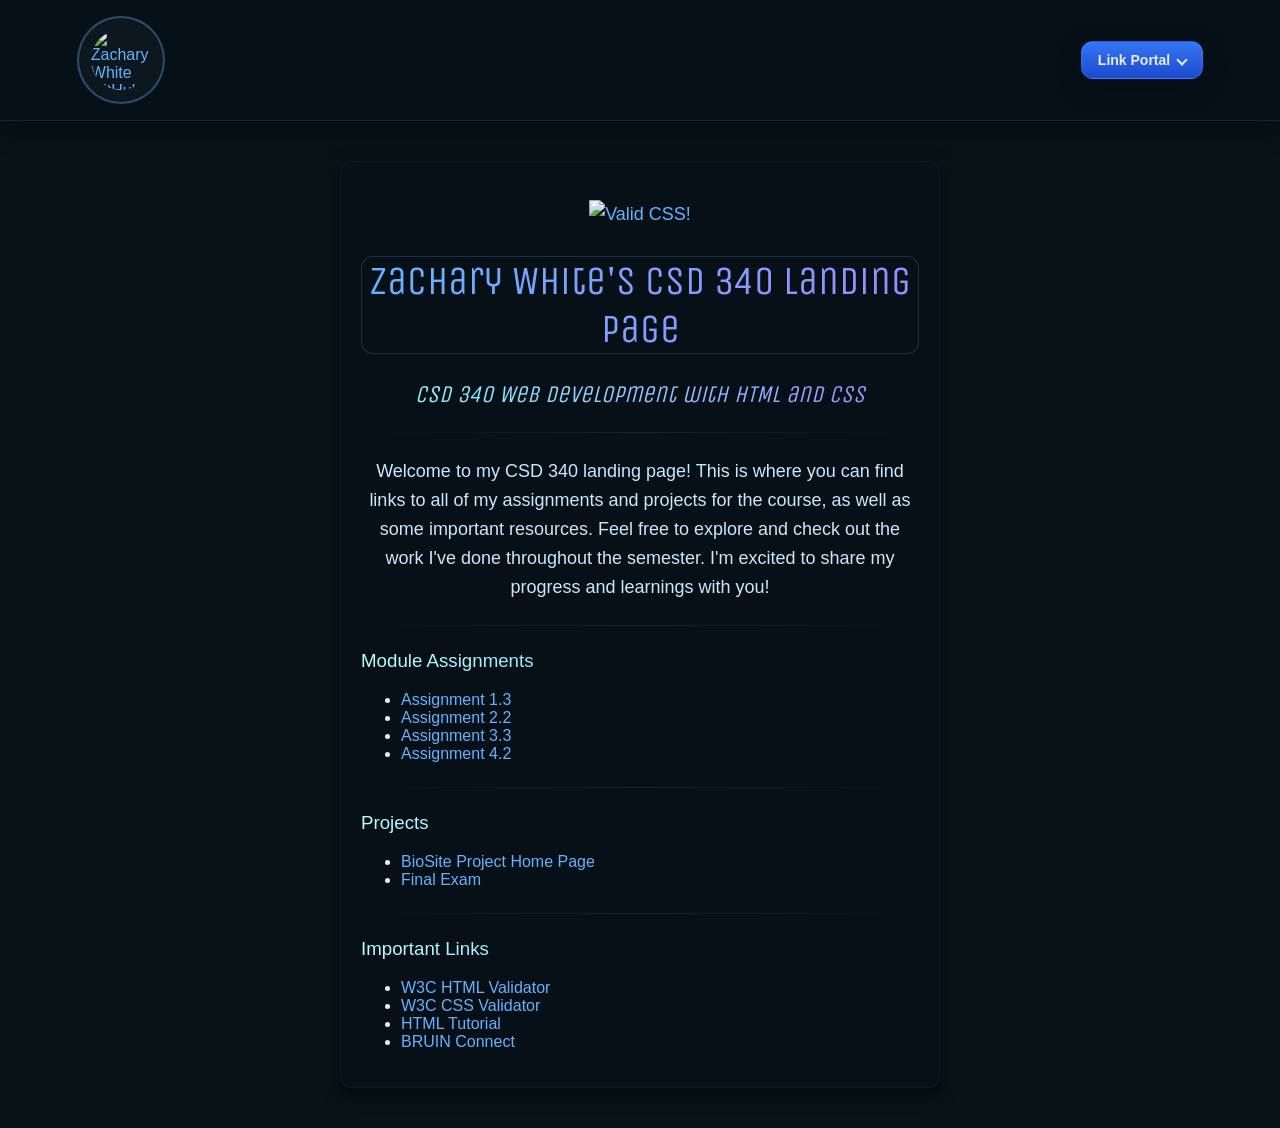
==== index.html @ d5b5fd9c "adding additonal json to nav website from front page" ====
<!-- Zachary White | CSD 340 | Assignment 3.2 -->
<!--instructor | Sue Sampson |-->
<!--Description: Landing page for CSD 340 assignments -->

<!DOCTYPE html>
<html lang="en">
<head>
    <meta charset="UTF-8">
    <meta name="author" content="Zachary White">
    <meta name="instructor" content="Sue Sampson">
    <meta name="viewport" content="width=device-width, initial-scale=1.0">
    <link rel="stylesheet" href="site.css">
    <script src="script.js" defer></script>


<link rel="preconnect" href="https://fonts.googleapis.com">
<link rel="preconnect" href="https://fonts.gstatic.com" crossorigin>
<link href="https://fonts.googleapis.com/css2?family=Unica+One&display=swap" rel="stylesheet">
<title>Zachary White's CSD 340 Landing Page</title>

</head>
  <body>
    <header class="site-header">
      <div class="logo">
        <a href="https://github.com/DevZWhite" target="_blank" rel="noopener noreferrer" aria-label="Visit Zachary White's GitHub profile">
          <img src="https://i.etsystatic.com/42333869/r/il/a813c5/6147340835/il_fullxfull.6147340835_70ws.jpg" alt="Zachary White GitHub">
        </a>
      </div>
      <nav class="navigation">
        <!-- Link Portal: dropdown built with native <details>/<summary>, no JS required -->
        <details class="dropdown">
          <summary class="dropdown-toggle">
            Link Portal
            <span class="dropdown-chevron" aria-hidden="true"></span>
          </summary>
          <div class="dropdown-menu" role="menu">
            <span class="dropdown-label">Module Assignments</span>
            <a href="Module-1/White_Mod1_3.html" role="menuitem">Assignment 1.3</a>
            <a href="Module-2/White_Mod2_2.html" role="menuitem">Assignment 2.2</a>
            <a href="Module-3/White_Mod3_3.html" role="menuitem">Assignment 3.3</a>
            <a href="Module-4/White_Mod4_2.html" role="menuitem">Assignment 4.2</a>
            <div class="dropdown-divider"></div>
            <span class="dropdown-label">Projects</span>
            <a href="BioSite_Project_Home_Page.html" role="menuitem">BioSite Project Home Page</a>
            <a href="Final_Exam.html" role="menuitem">Final Exam</a>
          </div>
        </details>
      </nav>
    </header>

   <div id="container">
    <p>
      <a href="https://jigsaw.w3.org/css-validator/check/referer">
        <img style="border:0;width:88px;height:31px"
            src="https://jigsaw.w3.org/css-validator/images/vcss-blue"
            alt="Valid CSS!">
      </a>
    </p>
      
      <h1 class="gradient-texth1">Zachary White's CSD 340 Landing Page</h1>

      <h2 class="gradient-texth2">CSD 340 Web Development with HTML and CSS</h2>
  <hr>
      <p>
        Welcome to my CSD 340 landing page! 
        This is where you can find links to all of my assignments and projects 
        for the course, as well as some important resources. Feel free to explore 
        and check out the work I've done throughout the semester. 
        I'm excited to share my progress and learnings with you!
    </p>
  <hr>
      <h3>Module Assignments</h3>
      <ul>
        <li><a href="Module-1/White_Mod1_3.html">Assignment 1.3</a></li>
        <li><a href="Module-2/White_Mod2_2.html">Assignment 2.2</a></li>
        <li><a href="Module-3/White_Mod3_3.html">Assignment 3.3</a></li>
        <li><a href="Module-4/White_Mod4_2.html">Assignment 4.2</a></li>
      </ul>
  <hr>     
      <h3>Projects</h3>
      <ul>
        <li><a href="BioSite_Project_Home_Page.html">BioSite Project Home Page</a></li>
        <li><a href="Final_Exam.html">Final Exam</a></li>
      </ul>
  <hr>
      <h3>Important Links</h3>
      <ul>
        <li><a href="https://validator.w3.org/" target="_blank">W3C HTML Validator</a></li>
        <li><a href="http://jigsaw.w3.org/css-validator/" target="_blank">W3C CSS Validator</a></li>
        <li><a href="https://www.w3schools.com/html/" target="_blank">HTML Tutorial</a></li>
        <li><a href="https://bruinconnect.bellevue.edu/" target="_blank">BRUIN Connect</a></li>
      </ul>
    </div>
  </body>
</html>
---- site.css ----
/* Zachary White | CSD 340 | Assignment 3.2 */
/* instructor | Sue Sampson */
/* Description: CSS file for Assignment 3.2 */
/* Header Layout Setup */

/* Without this, padding adds to an element's declared width instead of
   living inside it — that's what was pushing the full-width header's
   right-hand padding (and the Link Portal button along with it) off
   the edge of the screen. */
*, *::before, *::after {
  box-sizing: border-box;
}

/* Full-width top bar: spans edge-to-edge instead of sitting in a centered
   card, and stays pinned in place while the page scrolls, like a site navbar.
   The frosted blur lets page content scroll softly underneath it instead of
   just disappearing behind a flat color. */

.site-header {
  display: flex;
  align-items: center;
  justify-content: space-between;
  position: sticky;
  top: 0;
  z-index: 50;
  width: 100%;
  margin: 0;
  padding: 16px 6%;
  background-color: rgba(7,16,24,0.82); /* semi-transparent fallback for browsers without backdrop-filter */
  backdrop-filter: blur(14px);
  -webkit-backdrop-filter: blur(14px);
  border-bottom: 1px solid rgba(102, 178, 255, 0.15);
  box-shadow: 0 8px 24px rgba(0,0,0,0.45);
  transition: transform 0.3s ease, opacity 0.3s ease;
}

.site-header.hidden {
  transform: translateY(-100%); /* Slides it upward out of view */
  opacity: 0;                   /* Fades it out */
  pointer-events: none;         /* Prevents clicking invisible links */
}

#container {
  width: 80%;
  max-width: 600px;
  margin: 40px auto;
  background-color: rgba(7,16,24,0.72); /* semi-transparent fallback for browsers without backdrop-filter */
  padding: 20px; /* inner spacing so content doesn't touch rounded edges */
  border-radius: 12px; /* rounded container corners */
  box-shadow: 0 6px 18px rgba(0,0,0,0.6);
  border: 1px solid rgba(255,255,255,0.03);
  transition: transform 240ms ease, box-shadow 240ms ease;
}

/* Logo: links out to GitHub, with a hover/focus glow ring and a small tooltip label */
.logo {
  position: relative;
}

.logo a {
  display: inline-flex;
  border-radius: 50%;
}

.logo img {
  width: 88px;
  height: 88px;
  padding: 12px;
  border: 2px solid rgba(102, 178, 255, 0.35);
  border-radius: 50%;
  object-fit: cover;
  display: block; /* remove inline-gap/whitespace if img was inline */
  background: rgba(255, 255, 255, 0.03);
  transition: transform 200ms ease, border-color 200ms ease, box-shadow 200ms ease;
}

.logo a:hover img,
.logo a:focus-visible img {
  transform: scale(1.06);
  border-color: rgba(102, 178, 255, 0.9);
  box-shadow: 0 0 22px rgba(102, 178, 255, 0.35);
}

.logo a:focus-visible {
  outline: 2px solid rgba(102, 178, 255, 0.9);
  outline-offset: 4px;
}

.logo a::after {
  content: "GitHub \2197"; /* tooltip label with a small arrow glyph */
  position: absolute;
  top: 100%;
  left: 50%;
  transform: translate(-50%, 6px);
  white-space: nowrap;
  font-size: 11px;
  letter-spacing: 0.04em;
  color: #9fd3ff;
  background: rgba(10, 20, 35, 0.95);
  padding: 4px 10px;
  border-radius: 6px;
  border: 1px solid rgba(102, 178, 255, 0.25);
  opacity: 0;
  pointer-events: none;
  transition: opacity 180ms ease, transform 180ms ease;
}

.logo a:hover::after,
.logo a:focus-visible::after {
  opacity: 1;
  transform: translate(-50%, 10px);
}

/* Link Portal dropdown, built with native <details>/<summary> so it works with no JavaScript */
.dropdown {
  position: relative;
}

.dropdown-toggle {
  display: inline-flex;
  align-items: center;
  gap: 8px;
  list-style: none;
  cursor: pointer;
  user-select: none;
  font-weight: 600;
  font-size: 14px;
  color: #e6eef2;
  padding: 10px 16px;
  border-radius: 12px;
  border: 1px solid rgba(102, 178, 255, 0.2);
  background: linear-gradient(180deg, rgba(56, 124, 255, 0.95), rgba(29, 78, 216, 0.95));
  box-shadow: 0 8px 22px rgba(2, 10, 28, 0.45);
  transition: background-color 0.2s, transform 0.2s, box-shadow 0.2s;
}

.dropdown-toggle::-webkit-details-marker {
  display: none; /* hide the default disclosure triangle, use the custom chevron instead */
}

.dropdown-toggle:hover {
  background: linear-gradient(180deg, rgba(40, 100, 235, 0.95), rgba(21, 60, 176, 0.95));
  transform: translateY(-1px);
}

.dropdown-toggle:focus-visible {
  outline: 2px solid rgba(102, 178, 255, 0.9);
  outline-offset: 2px;
}

/* Custom chevron, rotates to an upward arrow when the dropdown is open */
.dropdown-chevron {
  width: 8px;
  height: 8px;
  border-right: 2px solid currentColor;
  border-bottom: 2px solid currentColor;
  transform: rotate(45deg);
  transition: transform 200ms ease;
}

.dropdown[open] .dropdown-chevron {
  transform: rotate(-135deg);
}

.dropdown-menu {
  position: absolute;
  top: calc(100% + 10px);
  right: 0;
  min-width: 230px;
  background: linear-gradient(180deg, rgba(18, 38, 88, 0.98), rgba(9, 18, 44, 0.98));
  border: 1px solid rgba(102, 178, 255, 0.2);
  border-radius: 12px;
  box-shadow: 0 14px 34px rgba(2, 10, 28, 0.6);
  padding: 8px;
  z-index: 20;
  animation: dropdownFade 180ms ease;
}

@keyframes dropdownFade {
  from { opacity: 0; transform: translateY(-6px); }
  to { opacity: 1; transform: translateY(0); }
}

.dropdown-label {
  display: block;
  font-size: 11px;
  font-weight: 600;
  text-transform: uppercase;
  letter-spacing: 0.08em;
  color: rgba(102, 178, 255, 0.7);
  padding: 8px 10px 4px;
}

.dropdown-menu a {
  display: block;
  padding: 8px 10px;
  border-radius: 8px;
  font-size: 14px;
  color: #e6eef2;
}

.dropdown-menu a:hover {
  background: rgba(56, 124, 255, 0.25);
  color: #eaffff;
  text-shadow: none; /* override the global a:hover glow so menu rows stay crisp */
}

.dropdown-divider {
  height: 1px;
  margin: 6px 4px;
  background: rgba(255, 255, 255, 0.08);
}

/* Small screens: stack the logo and Link Portal instead of squeezing them side by side */
@media (max-width: 480px) {
  .site-header {
    flex-wrap: wrap;
    justify-content: center;
    gap: 16px;
  }

  .dropdown-menu {
    right: auto;
    left: 50%;
    transform: translateX(-50%);
  }
}


body {
  margin: 0; /* browsers add 8px by default; removed so the header truly spans edge-to-edge */
  /* subtle gradient, improved contrast and smooth text rendering */
  background:#081318; /* near-black base */
  color: #e6eef2; /* light text for contrast */
  /* use a modern, clean font with good readability */
  font-family: 'Segoe UI', sans-serif;
}

/* Subtle hover effect for the container to give a sense of depth */
#container:hover {
  transform: translateY(-6px);
  box-shadow: 0 18px 50px rgba(2,8,15,0.7);
}

.gradient-texth1 {
  border-radius: 12px;
  border: 1px solid rgba(102, 178, 255, 0.2);
  font-family: 'Unica One', sans-serif;
  font-size: 2.5em;
  font-weight: 200;
  font-style: normal;
  text-align: center;
  background: linear-gradient(
    to right, 
    #66b2ff, #9a8cff, #b7fffe
  );
  /* I made the background wider than text so it can move */
  background-size: 200% auto;
  /* cropped the background to the exact shape of the letters */
  background-clip: text;
  /* Hide the text fill color so the moving gradient shows through */
  color: transparent;
  /* load Trigger that starts the infinite sliding animation */
  animation: moveTextGradient 7s linear infinite;
}

.gradient-texth2 {
  font-family: 'Unica One', sans-serif;
  font-size: 1.5em;
  font-weight: 200;
  font-style: italic;
  text-align: center;
  background: linear-gradient(
    to left, 
    #66b2ff, #9a8cff, #8efdfb
  );
  /* I made the background wider than text so it can move */
  background-size: 200% auto;
  /* cropped the background to the exact shape of the letters */
  background-clip: text;
  /* Hide the text fill color so the moving gradient shows through */
  color: transparent;
  /* load Trigger that starts the infinite sliding animation */
  animation: moveTextGradient 7s linear infinite;
}

/* 6. Continuously shift the position to the right */
@keyframes moveTextGradient {
  0% {
    background-position: 0% center;
  }
  100% {
    background-position: 400% center;
  }
}

p {
  color: #cbe7ff;
  font-size: 1.125em;
  line-height: 1.6em;
  margin-bottom: 16px;
  text-align: center;
}

hr {
  border: none;
  height: 1px;
  background: linear-gradient(to right, transparent, #14252b, transparent);
  margin: 24px 0;
}

h3 {
  font-family: 'Segoe UI', sans-serif; font-weight: 400; font-style: normal;
  background: linear-gradient(90deg, #b7fffe, #66b2ff, #9a8cff, #b7fffe);
  background-size: 300% 100%;
  color: transparent;
  background-clip: text;
}

h4 {
  font-family: 'Segoe UI', sans-serif; font-weight: 400; font-style: normal;
  background: linear-gradient(90deg, #66b2ff, #9a8cff, #b7fffe, #66b2ff);
  background-size: 300% 100%;
  color: transparent;
  background-clip: text;
}

/* utility class for other rounded card-like containers */
.card {
  background-color: #081318;
  padding: 16px;
  border-radius: 10px;
  border: 1px solid #14252b;
  transition: transform 200ms ease, box-shadow 200ms ease;
}

.card:hover {
  transform: translateY(-6px);
  box-shadow: 0 12px 30px rgba(3,10,16,0.6);
}

a {
  color: #66b2ff; /* light blue links */
  text-decoration: none;
  transition: color 180ms ease, text-shadow 180ms ease;
}

a:hover {
  color: #99d0ff; /* lighter blue on hover */
}

a:visited {
  color: #9a8cff; /* muted lavender for visited links */
}

/* Buttons */
.btn {
  display: inline-block;
  background: linear-gradient(180deg, #1e90ff 0%, #0077d9 100%);
  color: #fff;
  padding: 8px 14px;
  border-radius: 8px;
  border: none;
  cursor: pointer;
  box-shadow: 0 6px 18px rgba(2,10,30,0.6);
  transition: transform 160ms ease, box-shadow 160ms ease, filter 160ms ease;
}

.btn:hover { transform: translateY(-3px); filter: brightness(1.05); }

/* Code blocks */
pre, code {
  background: linear-gradient(180deg, rgba(255,255,255,0.02), rgba(255,255,255,0.01));
  color: #cbe7ff;
  padding: 8px;
  border-radius: 6px;
  font-family: ui-monospace, SFMono-Regular, Menlo, Monaco, "Roboto Mono", "Courier New", monospace;
}

/* Responsive padding */
@media (max-width: 800px) {
  #container {
    width: auto;
    margin-left: 16px;
    margin-right: 16px;
  }
}

/* Futuristic hover highlight with glow instead of bars */
.text-highlight, h1, h2, h3, h4, p, a {
  transition: color 180ms ease, text-shadow 180ms ease, filter 180ms ease;
}
.text-highlight:hover,
 a:hover {
  color: #eaffff;
  text-shadow: 0 0 18px rgba(102,178,255,0.3), 0 0 28px rgba(154,140,255,0.15);
}
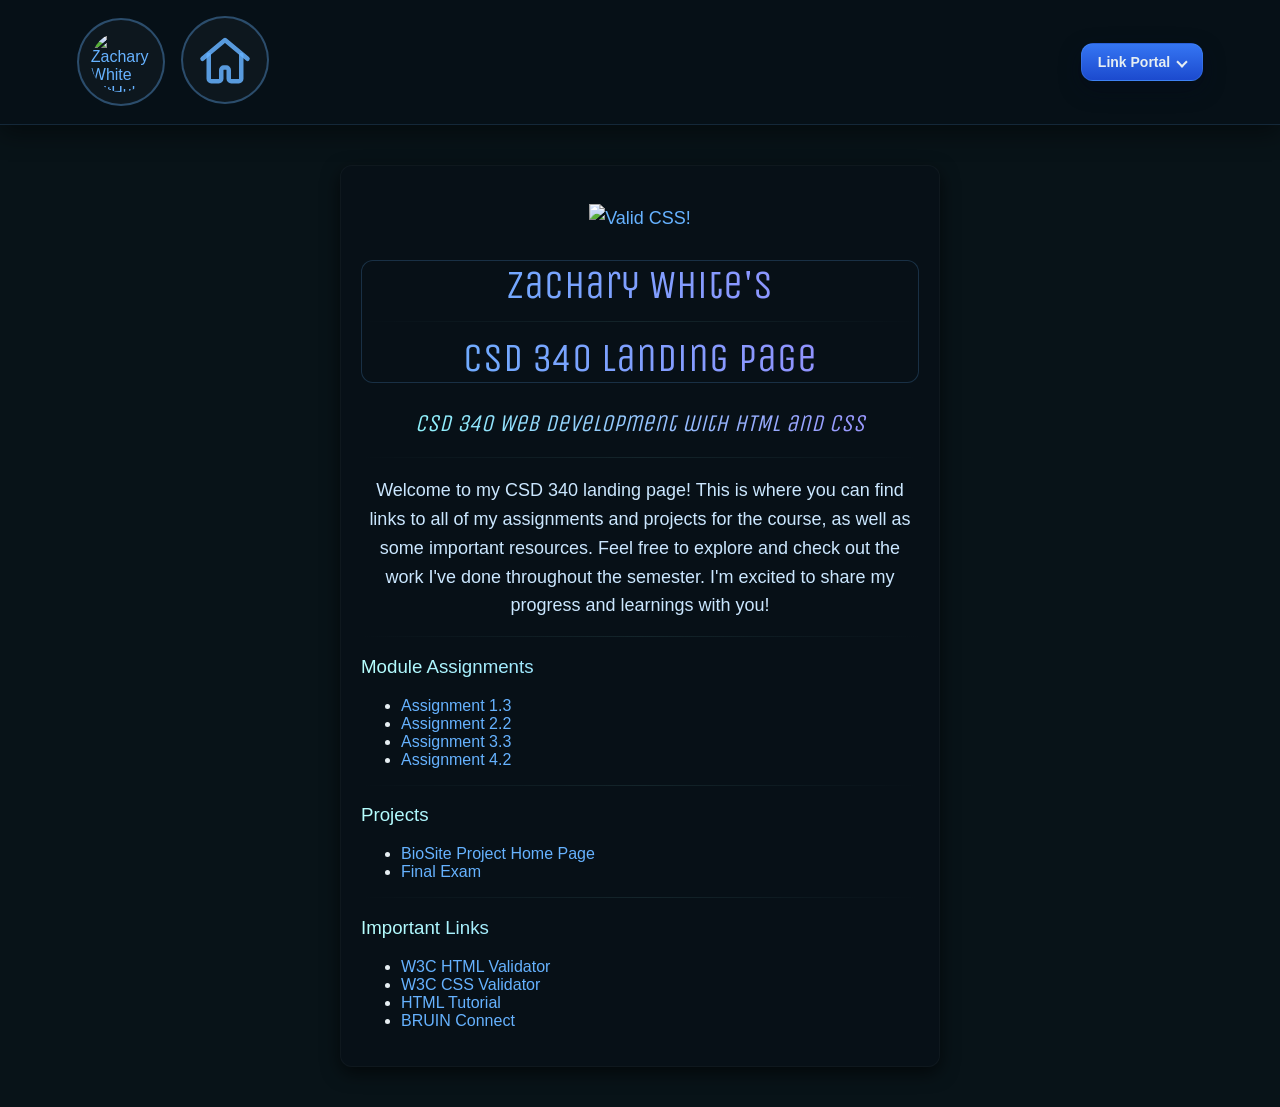
==== commit 5dc3cc88: "updating landing page button, to be static on the header." ====
--- a/index.html
+++ b/index.html
@@ -20,12 +20,24 @@
 
 </head>
   <body>
-    <header class="site-header">
-      <div class="logo">
-        <a href="https://github.com/DevZWhite" target="_blank" rel="noopener noreferrer" aria-label="Visit Zachary White's GitHub profile">
-          <img src="https://i.etsystatic.com/42333869/r/il/a813c5/6147340835/il_fullxfull.6147340835_70ws.jpg" alt="Zachary White GitHub">
-        </a>
+     <header class="site-header">
+      <div class="brand-group">
+        <div class="logo">
+          <a href="https://github.com/DevZWhite" target="_blank" rel="noopener noreferrer" aria-label="Visit Zachary White's GitHub profile">
+            <img src="https://i.etsystatic.com/42333869/r/il/a813c5/6147340835/il_fullxfull.6147340835_70ws.jpg" alt="Zachary White GitHub">
+          </a>
+        </div>
+        <div class="logo2">
+          <a href="../index.html" aria-label="Back to the landing page">
+            <svg viewBox="0 0 24 24" fill="none" stroke="currentColor" stroke-width="1.8" stroke-linecap="round" stroke-linejoin="round" aria-hidden="true">
+              <path d="M3 11.5 12 4l9 7.5" />
+              <path d="M5.5 10v9.5a1 1 0 0 0 1 1H9.5a1 1 0 0 0 1-1V16a1 1 0 0 1 1-1h1a1 1 0 0 1 1 1v3.5a1 1 0 0 0 1 1h3a1 1 0 0 0 1-1V10" />
+            </svg>
+          </a>
+        </div>
       </div>
+
+
       <nav class="navigation">
         <!-- Link Portal: dropdown built with native <details>/<summary>, no JS required -->
         <details class="dropdown">
@@ -57,7 +69,9 @@
       </a>
     </p>
       
-      <h1 class="gradient-texth1">Zachary White's CSD 340 Landing Page</h1>
+      <h1 class="gradient-texth1">Zachary White's 
+        <hr> CSD 340 Landing Page</h1>
+
 
       <h2 class="gradient-texth2">CSD 340 Web Development with HTML and CSS</h2>
   <hr>
--- a/site.css
+++ b/site.css
@@ -53,62 +53,243 @@
 }
 
 /* Logo: links out to GitHub, with a hover/focus glow ring and a small tooltip label */
+
 .logo {
+
   position: relative;
-}
+
+}
+
+
 
 .logo a {
+
   display: inline-flex;
+
   border-radius: 50%;
-}
+
+}
+
+
 
 .logo img {
+
   width: 88px;
+
   height: 88px;
+
   padding: 12px;
+
   border: 2px solid rgba(102, 178, 255, 0.35);
+
   border-radius: 50%;
+
   object-fit: cover;
+
   display: block; /* remove inline-gap/whitespace if img was inline */
+
   background: rgba(255, 255, 255, 0.03);
+
   transition: transform 200ms ease, border-color 200ms ease, box-shadow 200ms ease;
-}
+
+}
+
+
 
 .logo a:hover img,
+
 .logo a:focus-visible img {
+
   transform: scale(1.06);
+
   border-color: rgba(102, 178, 255, 0.9);
+
   box-shadow: 0 0 22px rgba(102, 178, 255, 0.35);
-}
+
+}
+
+
 
 .logo a:focus-visible {
+
   outline: 2px solid rgba(102, 178, 255, 0.9);
+
   outline-offset: 4px;
-}
+
+}
+
+
 
 .logo a::after {
+
   content: "GitHub \2197"; /* tooltip label with a small arrow glyph */
+
   position: absolute;
+
   top: 100%;
+
   left: 50%;
+
   transform: translate(-50%, 6px);
+
   white-space: nowrap;
+
   font-size: 11px;
+
   letter-spacing: 0.04em;
+
   color: #9fd3ff;
+
   background: rgba(10, 20, 35, 0.95);
+
   padding: 4px 10px;
+
   border-radius: 6px;
+
   border: 1px solid rgba(102, 178, 255, 0.25);
+
   opacity: 0;
+
   pointer-events: none;
+
   transition: opacity 180ms ease, transform 180ms ease;
-}
+
+}
+
+
 
 .logo a:hover::after,
+
 .logo a:focus-visible::after {
+
   opacity: 1;
+
   transform: translate(-50%, 10px);
+
+}
+
+
+
+/* Groups the GitHub avatar and the landing-page icon together on the left
+
+   side of the header, so .site-header's space-between still just has two
+
+   things to balance: this group, and the Link Portal nav. */
+
+.brand-group {
+
+  display: flex;
+
+  align-items: center;
+
+  gap: 16px;
+
+}
+
+
+
+/* Logo2: links out to The Landing Page, with a hover/focus glow ring and a small tooltip label */
+
+.logo2 {
+
+  position: relative;
+
+}
+
+.logo2 a {
+
+  display: inline-flex;
+
+  border-radius: 50%;
+
+}
+
+.logo2 svg {
+
+  width: 88px;
+
+  height: 88px;
+
+  padding: 12px;
+
+  border: 2px solid rgba(102, 178, 255, 0.35);
+
+  border-radius: 50%;
+
+  color: rgba(102, 178, 255, 0.85);
+
+  display: block; /* remove inline-gap/whitespace if svg was inline */
+
+  background: rgba(255, 255, 255, 0.03);
+
+  transition: transform 200ms ease, border-color 200ms ease, box-shadow 200ms ease;
+
+}
+
+.logo2 a:hover svg,
+
+.logo2 a:focus-visible svg {
+
+  transform: scale(1.06);
+
+  border-color: rgba(102, 178, 255, 0.9);
+
+  box-shadow: 0 0 22px rgba(102, 178, 255, 0.35);
+
+}
+
+.logo2 a:focus-visible {
+
+  outline: 2px solid rgba(102, 178, 255, 0.9);
+
+  outline-offset: 4px;
+
+}
+
+.logo2 a::after {
+
+  content: "Landing Page \2197"; /* tooltip label with a small arrow glyph */
+
+  position: absolute;
+
+  top: 100%;
+
+  left: 50%;
+
+  transform: translate(-50%, 6px);
+
+  white-space: nowrap;
+
+  font-size: 11px;
+
+  letter-spacing: 0.04em;
+
+  color: #9fd3ff;
+
+  background: rgba(10, 20, 35, 0.95);
+
+  padding: 4px 10px;
+
+  border-radius: 6px;
+
+  border: 1px solid rgba(102, 178, 255, 0.25);
+
+  opacity: 0;
+
+  pointer-events: none;
+
+  transition: opacity 180ms ease, transform 180ms ease;
+
+}
+
+.logo2 a:hover::after,
+
+.logo2 a:focus-visible::after {
+
+  opacity: 1;
+
+  transform: translate(-50%, 10px);
+
 }
 
 /* Link Portal dropdown, built with native <details>/<summary> so it works with no JavaScript */
@@ -306,7 +487,7 @@
   border: none;
   height: 1px;
   background: linear-gradient(to right, transparent, #14252b, transparent);
-  margin: 24px 0;
+  margin: 12px 0;
 }
 
 h3 {
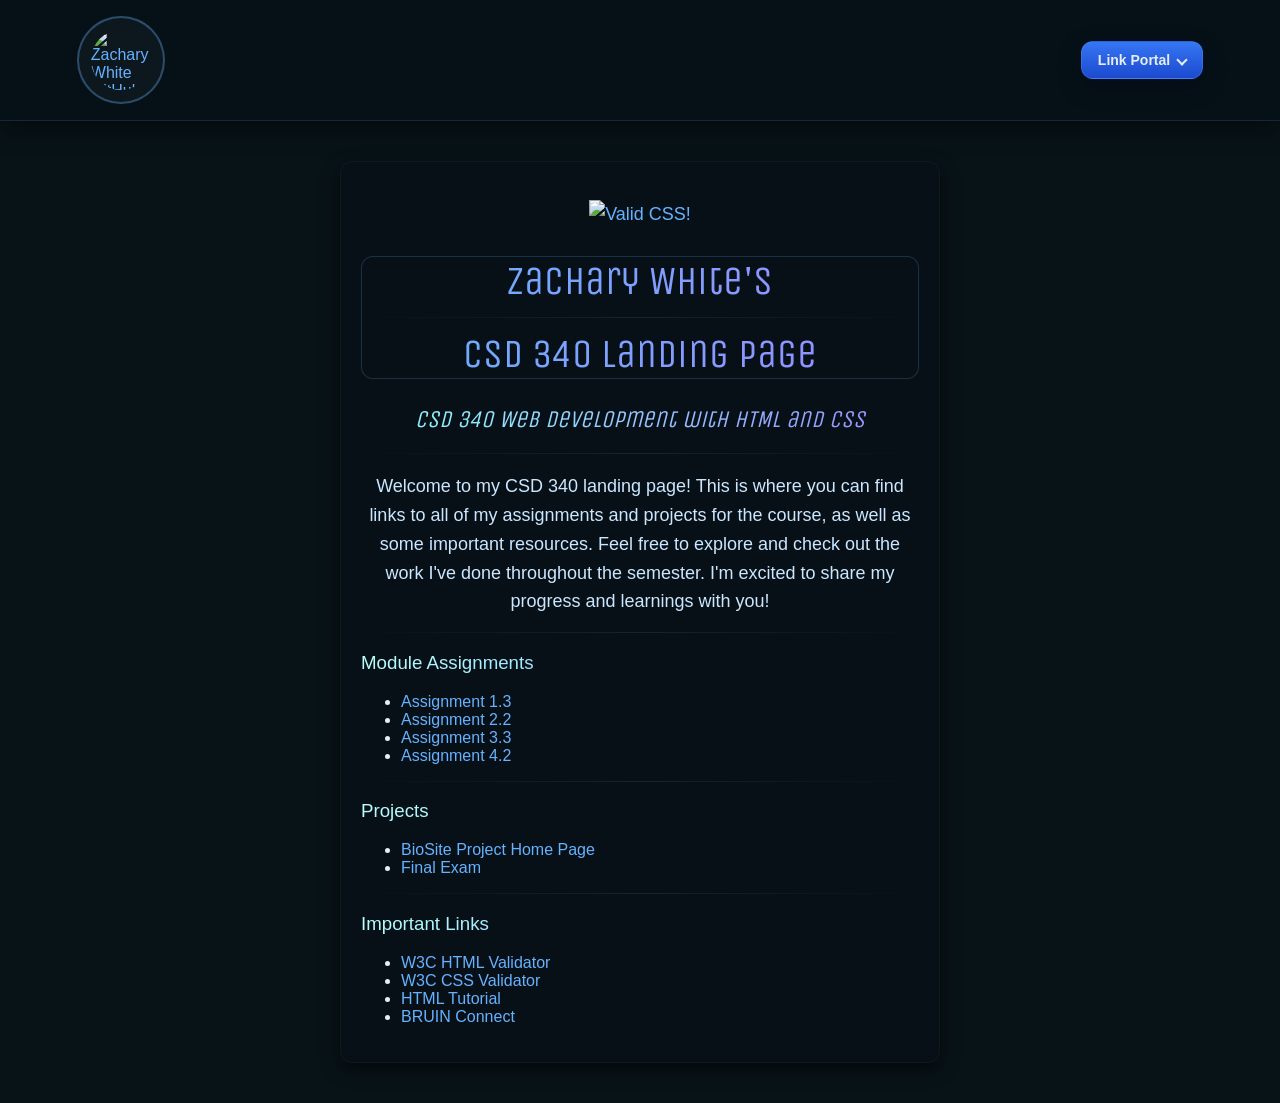
==== commit 0e149f38: "updating index to delete placeholder mockup of home button." ====
--- a/index.html
+++ b/index.html
@@ -21,23 +21,11 @@
 </head>
   <body>
      <header class="site-header">
-      <div class="brand-group">
         <div class="logo">
           <a href="https://github.com/DevZWhite" target="_blank" rel="noopener noreferrer" aria-label="Visit Zachary White's GitHub profile">
             <img src="https://i.etsystatic.com/42333869/r/il/a813c5/6147340835/il_fullxfull.6147340835_70ws.jpg" alt="Zachary White GitHub">
           </a>
         </div>
-        <div class="logo2">
-          <a href="../index.html" aria-label="Back to the landing page">
-            <svg viewBox="0 0 24 24" fill="none" stroke="currentColor" stroke-width="1.8" stroke-linecap="round" stroke-linejoin="round" aria-hidden="true">
-              <path d="M3 11.5 12 4l9 7.5" />
-              <path d="M5.5 10v9.5a1 1 0 0 0 1 1H9.5a1 1 0 0 0 1-1V16a1 1 0 0 1 1-1h1a1 1 0 0 1 1 1v3.5a1 1 0 0 0 1 1h3a1 1 0 0 0 1-1V10" />
-            </svg>
-          </a>
-        </div>
-      </div>
-
-
       <nav class="navigation">
         <!-- Link Portal: dropdown built with native <details>/<summary>, no JS required -->
         <details class="dropdown">
--- a/site.css
+++ b/site.css
@@ -52,22 +52,15 @@
   transition: transform 240ms ease, box-shadow 240ms ease;
 }
 
-/* Logo: links out to GitHub, with a hover/focus glow ring and a small tooltip label */
-
 .logo {
-
+  
   position: relative;
-
-}
-
-
+}
 
 .logo a {
 
   display: inline-flex;
-
   border-radius: 50%;
-
 }
 
 
@@ -75,221 +68,56 @@
 .logo img {
 
   width: 88px;
-
   height: 88px;
-
   padding: 12px;
-
   border: 2px solid rgba(102, 178, 255, 0.35);
-
   border-radius: 50%;
-
   object-fit: cover;
-
   display: block; /* remove inline-gap/whitespace if img was inline */
-
   background: rgba(255, 255, 255, 0.03);
-
   transition: transform 200ms ease, border-color 200ms ease, box-shadow 200ms ease;
-
-}
-
-
+}
 
 .logo a:hover img,
-
 .logo a:focus-visible img {
 
   transform: scale(1.06);
-
   border-color: rgba(102, 178, 255, 0.9);
-
   box-shadow: 0 0 22px rgba(102, 178, 255, 0.35);
 
 }
 
-
-
 .logo a:focus-visible {
 
   outline: 2px solid rgba(102, 178, 255, 0.9);
-
   outline-offset: 4px;
-
-}
-
-
+}
 
 .logo a::after {
 
   content: "GitHub \2197"; /* tooltip label with a small arrow glyph */
-
   position: absolute;
-
   top: 100%;
-
   left: 50%;
-
   transform: translate(-50%, 6px);
-
   white-space: nowrap;
-
   font-size: 11px;
-
   letter-spacing: 0.04em;
-
   color: #9fd3ff;
-
   background: rgba(10, 20, 35, 0.95);
-
   padding: 4px 10px;
-
   border-radius: 6px;
-
   border: 1px solid rgba(102, 178, 255, 0.25);
-
   opacity: 0;
-
   pointer-events: none;
-
   transition: opacity 180ms ease, transform 180ms ease;
-
-}
-
-
+}
 
 .logo a:hover::after,
-
 .logo a:focus-visible::after {
 
   opacity: 1;
-
   transform: translate(-50%, 10px);
-
-}
-
-
-
-/* Groups the GitHub avatar and the landing-page icon together on the left
-
-   side of the header, so .site-header's space-between still just has two
-
-   things to balance: this group, and the Link Portal nav. */
-
-.brand-group {
-
-  display: flex;
-
-  align-items: center;
-
-  gap: 16px;
-
-}
-
-
-
-/* Logo2: links out to The Landing Page, with a hover/focus glow ring and a small tooltip label */
-
-.logo2 {
-
-  position: relative;
-
-}
-
-.logo2 a {
-
-  display: inline-flex;
-
-  border-radius: 50%;
-
-}
-
-.logo2 svg {
-
-  width: 88px;
-
-  height: 88px;
-
-  padding: 12px;
-
-  border: 2px solid rgba(102, 178, 255, 0.35);
-
-  border-radius: 50%;
-
-  color: rgba(102, 178, 255, 0.85);
-
-  display: block; /* remove inline-gap/whitespace if svg was inline */
-
-  background: rgba(255, 255, 255, 0.03);
-
-  transition: transform 200ms ease, border-color 200ms ease, box-shadow 200ms ease;
-
-}
-
-.logo2 a:hover svg,
-
-.logo2 a:focus-visible svg {
-
-  transform: scale(1.06);
-
-  border-color: rgba(102, 178, 255, 0.9);
-
-  box-shadow: 0 0 22px rgba(102, 178, 255, 0.35);
-
-}
-
-.logo2 a:focus-visible {
-
-  outline: 2px solid rgba(102, 178, 255, 0.9);
-
-  outline-offset: 4px;
-
-}
-
-.logo2 a::after {
-
-  content: "Landing Page \2197"; /* tooltip label with a small arrow glyph */
-
-  position: absolute;
-
-  top: 100%;
-
-  left: 50%;
-
-  transform: translate(-50%, 6px);
-
-  white-space: nowrap;
-
-  font-size: 11px;
-
-  letter-spacing: 0.04em;
-
-  color: #9fd3ff;
-
-  background: rgba(10, 20, 35, 0.95);
-
-  padding: 4px 10px;
-
-  border-radius: 6px;
-
-  border: 1px solid rgba(102, 178, 255, 0.25);
-
-  opacity: 0;
-
-  pointer-events: none;
-
-  transition: opacity 180ms ease, transform 180ms ease;
-
-}
-
-.logo2 a:hover::after,
-
-.logo2 a:focus-visible::after {
-
-  opacity: 1;
-
-  transform: translate(-50%, 10px);
-
 }
 
 /* Link Portal dropdown, built with native <details>/<summary> so it works with no JavaScript */
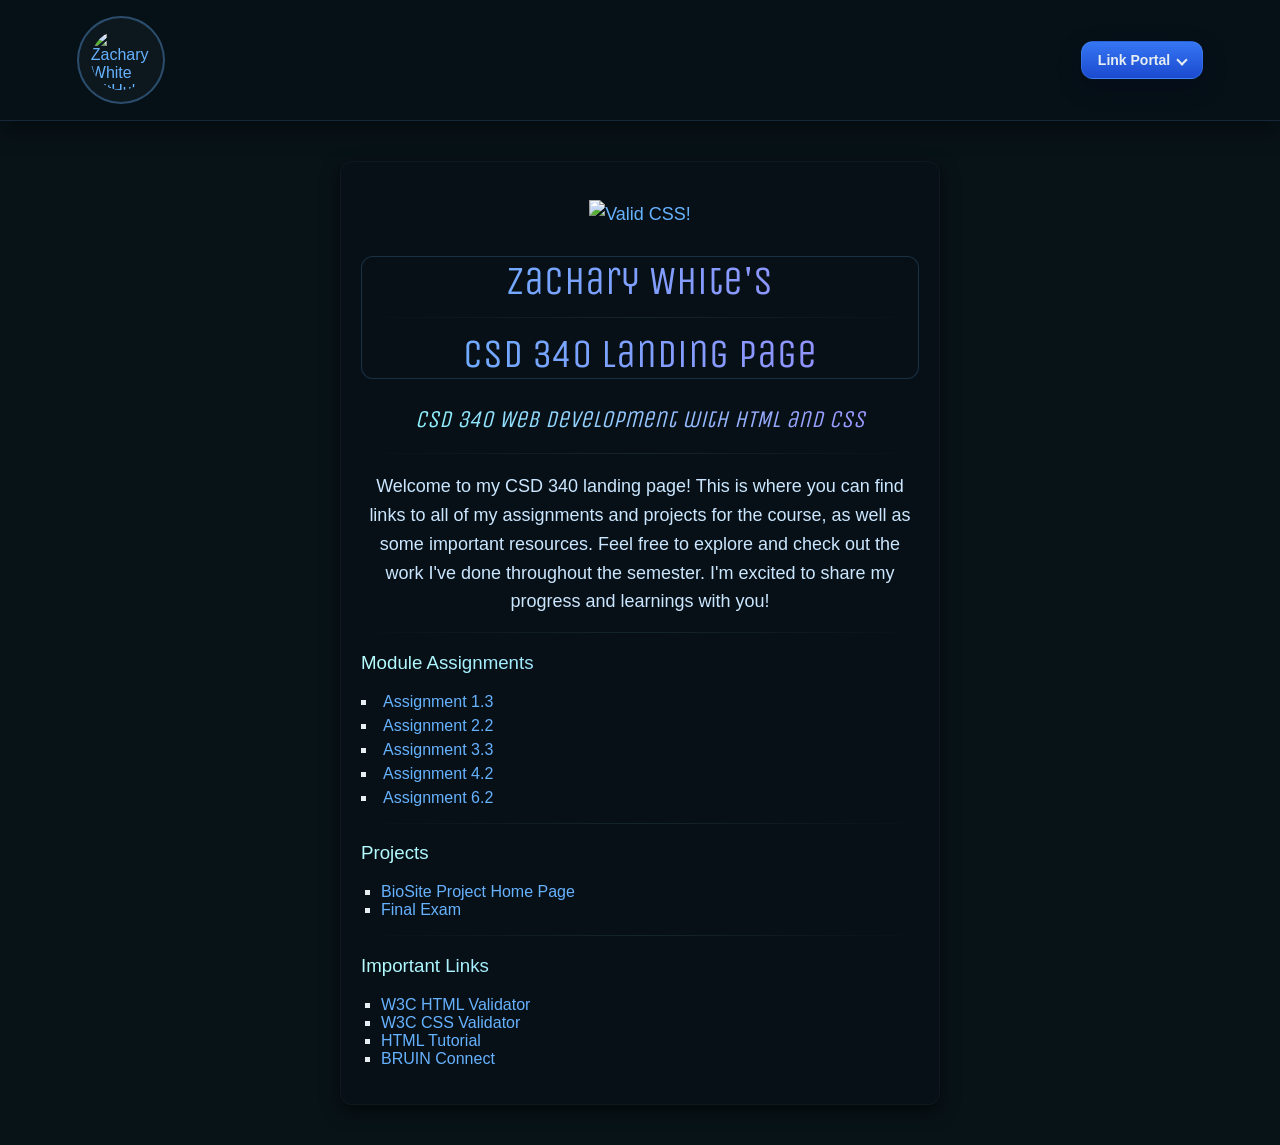
==== commit e269f0c3: "updating and adding all related content for mod 6 to the landing page and nav bar" ====
--- a/index.html
+++ b/index.html
@@ -39,6 +39,7 @@
             <a href="Module-2/White_Mod2_2.html" role="menuitem">Assignment 2.2</a>
             <a href="Module-3/White_Mod3_3.html" role="menuitem">Assignment 3.3</a>
             <a href="Module-4/White_Mod4_2.html" role="menuitem">Assignment 4.2</a>
+            <a href="Module-6/White_Mod6_2.html" role="menuitem">Assignment 6.2</a>
             <div class="dropdown-divider"></div>
             <span class="dropdown-label">Projects</span>
             <a href="BioSite_Project_Home_Page.html" role="menuitem">BioSite Project Home Page</a>
@@ -72,25 +73,26 @@
     </p>
   <hr>
       <h3>Module Assignments</h3>
-      <ul>
-        <li><a href="Module-1/White_Mod1_3.html">Assignment 1.3</a></li>
-        <li><a href="Module-2/White_Mod2_2.html">Assignment 2.2</a></li>
-        <li><a href="Module-3/White_Mod3_3.html">Assignment 3.3</a></li>
-        <li><a href="Module-4/White_Mod4_2.html">Assignment 4.2</a></li>
-      </ul>
+    <ul class="assignments">
+      <li><a href="Module-1/White_Mod1_3.html" role="menuitem">Assignment 1.3</a></li>
+      <li><a href="Module-2/White_Mod2_2.html" role="menuitem">Assignment 2.2</a></li>
+      <li><a href="Module-3/White_Mod3_3.html" role="menuitem">Assignment 3.3</a></li>
+      <li><a href="Module-4/White_Mod4_2.html" role="menuitem">Assignment 4.2</a></li>
+      <li><a href="Module-6/White_Mod6_2.html" role="menuitem">Assignment 6.2</a></li>
+    </ul>
   <hr>     
       <h3>Projects</h3>
       <ul>
-        <li><a href="BioSite_Project_Home_Page.html">BioSite Project Home Page</a></li>
-        <li><a href="Final_Exam.html">Final Exam</a></li>
+        <li><a href="BioSite_Project_Home_Page.html" role="menuitem">BioSite Project Home Page</a></li>
+        <li><a href="Final_Exam.html" role="menuitem" >Final Exam</a></li>
       </ul>
   <hr>
       <h3>Important Links</h3>
       <ul>
-        <li><a href="https://validator.w3.org/" target="_blank">W3C HTML Validator</a></li>
-        <li><a href="http://jigsaw.w3.org/css-validator/" target="_blank">W3C CSS Validator</a></li>
-        <li><a href="https://www.w3schools.com/html/" target="_blank">HTML Tutorial</a></li>
-        <li><a href="https://bruinconnect.bellevue.edu/" target="_blank">BRUIN Connect</a></li>
+        <li><a href="https://validator.w3.org/" target="_blank" role="menuitem">W3C HTML Validator</a></li>
+        <li><a href="http://jigsaw.w3.org/css-validator/" target="_blank" role="menuitem">W3C CSS Validator</a></li>
+        <li><a href="https://www.w3schools.com/html/" target="_blank" role="menuitem">HTML Tutorial</a></li>
+        <li><a href="https://bruinconnect.bellevue.edu/" target="_blank" role="menuitem">BRUIN Connect</a></li>
       </ul>
     </div>
   </body>
--- a/site.css
+++ b/site.css
@@ -318,6 +318,22 @@
   margin: 12px 0;
 }
 
+ul {
+  list-style-type: square;
+  text-align: left;
+  padding: 0 20px;
+  margin: 0 0 16px 0;
+}
+
+.assignments {
+  list-style-type: square;
+  list-style-position: inside;
+  display: flex;
+  flex-direction: column;
+  gap: 6px;
+  padding-left: 0;
+}
+
 h3 {
   font-family: 'Segoe UI', sans-serif; font-weight: 400; font-style: normal;
   background: linear-gradient(90deg, #b7fffe, #66b2ff, #9a8cff, #b7fffe);
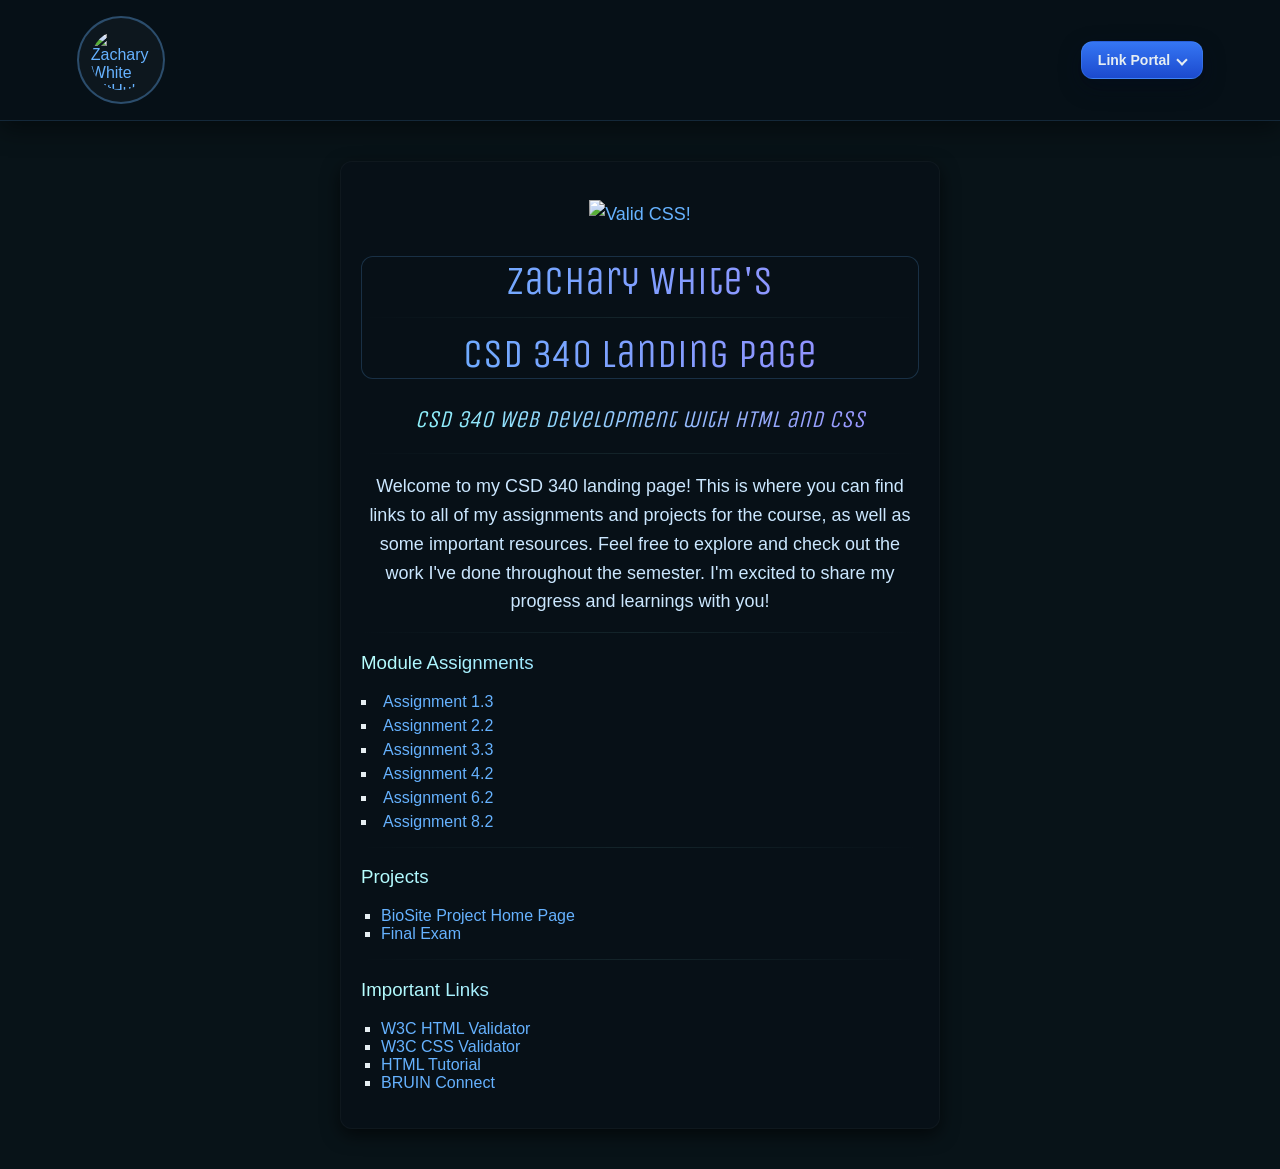
==== commit c4136ba5: "posting related content for module 8" ====
--- a/index.html
+++ b/index.html
@@ -35,14 +35,15 @@
           </summary>
           <div class="dropdown-menu" role="menu">
             <span class="dropdown-label">Module Assignments</span>
-            <a href="Module-1/White_Mod1_3.html" role="menuitem">Assignment 1.3</a>
-            <a href="Module-2/White_Mod2_2.html" role="menuitem">Assignment 2.2</a>
-            <a href="Module-3/White_Mod3_3.html" role="menuitem">Assignment 3.3</a>
-            <a href="Module-4/White_Mod4_2.html" role="menuitem">Assignment 4.2</a>
-            <a href="Module-6/White_Mod6_2.html" role="menuitem">Assignment 6.2</a>
+            <a href="../Module-1/White_Mod1_3.html" role="menuitem">Assignment 1.3</a>
+            <a href="../Module-2/White_Mod2_2.html" role="menuitem">Assignment 2.2</a>
+            <a href="../Module-3/White_Mod3_3.html" role="menuitem">Assignment 3.3</a>
+            <a href="../Module-4/White_Mod4_2.html" role="menuitem">Assignment 4.2</a>
+            <a href="../Module-6/White_Mod6_2.html" role="menuitem">Assignment 6.2</a>
+            <a href="../Module-8/White_Mod8_2.html" role="menuitem">Assignment 8.2</a>
             <div class="dropdown-divider"></div>
             <span class="dropdown-label">Projects</span>
-            <a href="BioSite_Project_Home_Page.html" role="menuitem">BioSite Project Home Page</a>
+            <a href="https://devzwhite.github.io/CSD340-biosite/" role="menuitem">BioSite Project Home Page</a>
             <a href="Final_Exam.html" role="menuitem">Final Exam</a>
           </div>
         </details>
@@ -79,11 +80,12 @@
       <li><a href="Module-3/White_Mod3_3.html" role="menuitem">Assignment 3.3</a></li>
       <li><a href="Module-4/White_Mod4_2.html" role="menuitem">Assignment 4.2</a></li>
       <li><a href="Module-6/White_Mod6_2.html" role="menuitem">Assignment 6.2</a></li>
+      <li><a href="Module-8/White_Mod8_2.html" role="menuitem">Assignment 8.2</a></li>
     </ul>
   <hr>     
       <h3>Projects</h3>
       <ul>
-        <li><a href="BioSite_Project_Home_Page.html" role="menuitem">BioSite Project Home Page</a></li>
+        <li><a href="https://devzwhite.github.io/CSD340-biosite/" role="menuitem">BioSite Project Home Page</a></li>
         <li><a href="Final_Exam.html" role="menuitem" >Final Exam</a></li>
       </ul>
   <hr>
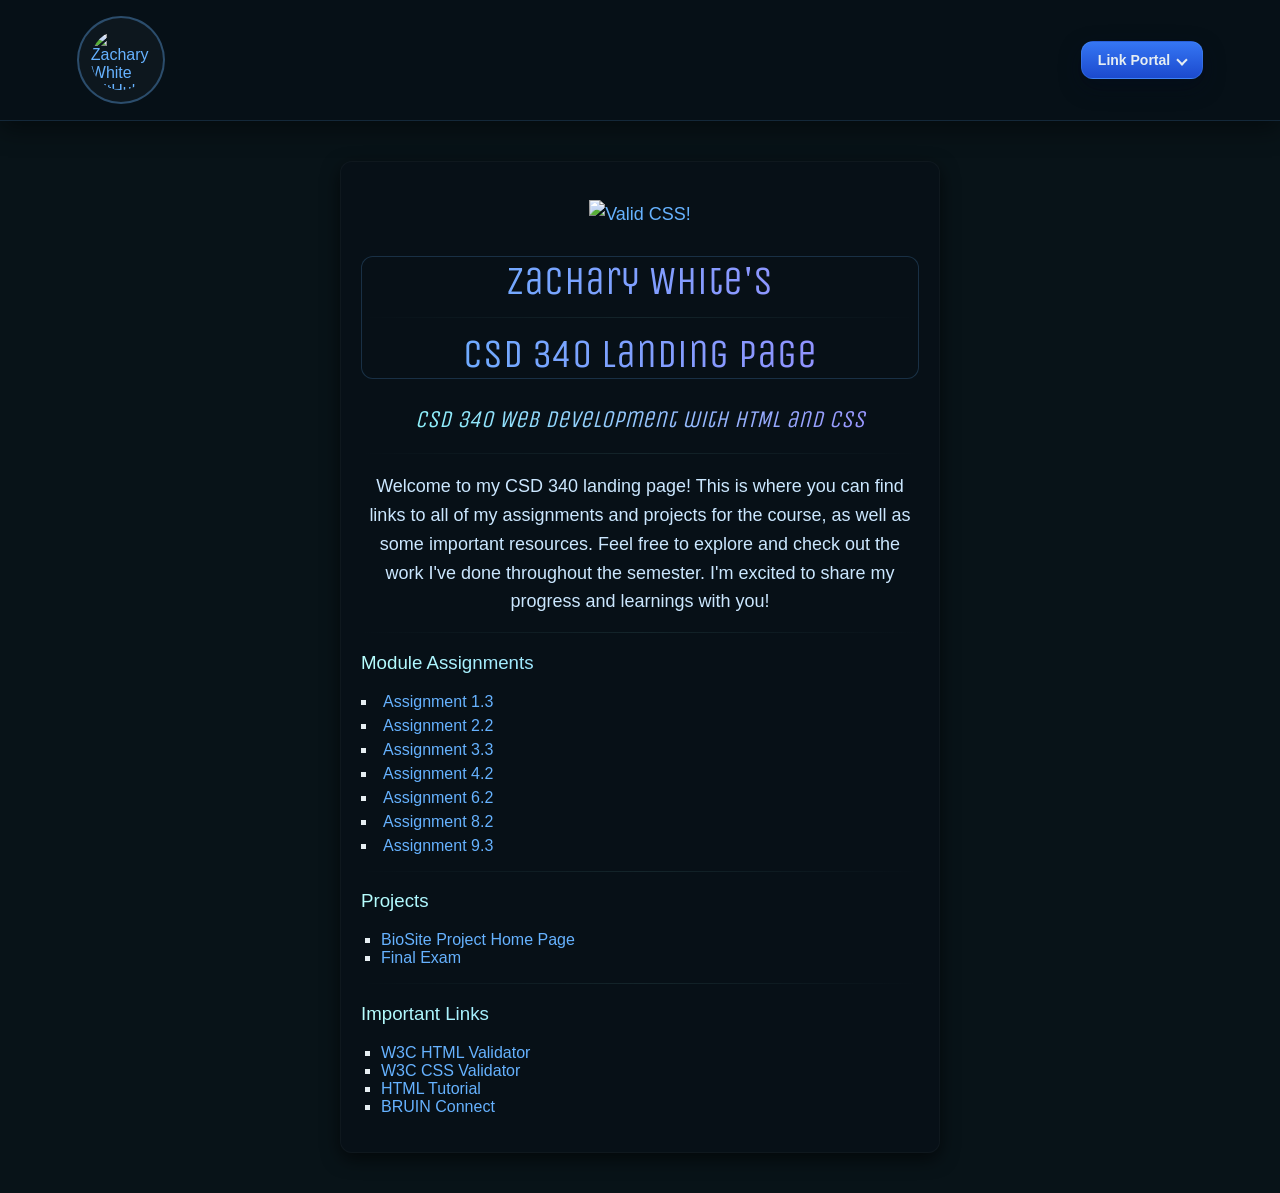
==== commit a666318f: "module 9 complete." ====
--- a/index.html
+++ b/index.html
@@ -41,6 +41,7 @@
             <a href="../Module-4/White_Mod4_2.html" role="menuitem">Assignment 4.2</a>
             <a href="../Module-6/White_Mod6_2.html" role="menuitem">Assignment 6.2</a>
             <a href="../Module-8/White_Mod8_2.html" role="menuitem">Assignment 8.2</a>
+            <a href="../Module-9/White_Mod9_3.html" role="menuitem">Assignment 9.3</a>
             <div class="dropdown-divider"></div>
             <span class="dropdown-label">Projects</span>
             <a href="https://devzwhite.github.io/CSD340-biosite/" role="menuitem">BioSite Project Home Page</a>
@@ -81,6 +82,7 @@
       <li><a href="Module-4/White_Mod4_2.html" role="menuitem">Assignment 4.2</a></li>
       <li><a href="Module-6/White_Mod6_2.html" role="menuitem">Assignment 6.2</a></li>
       <li><a href="Module-8/White_Mod8_2.html" role="menuitem">Assignment 8.2</a></li>
+      <li><a href="Module-9/White_Mod9_3.html" role="menuitem">Assignment 9.3</a></li>
     </ul>
   <hr>     
       <h3>Projects</h3>
